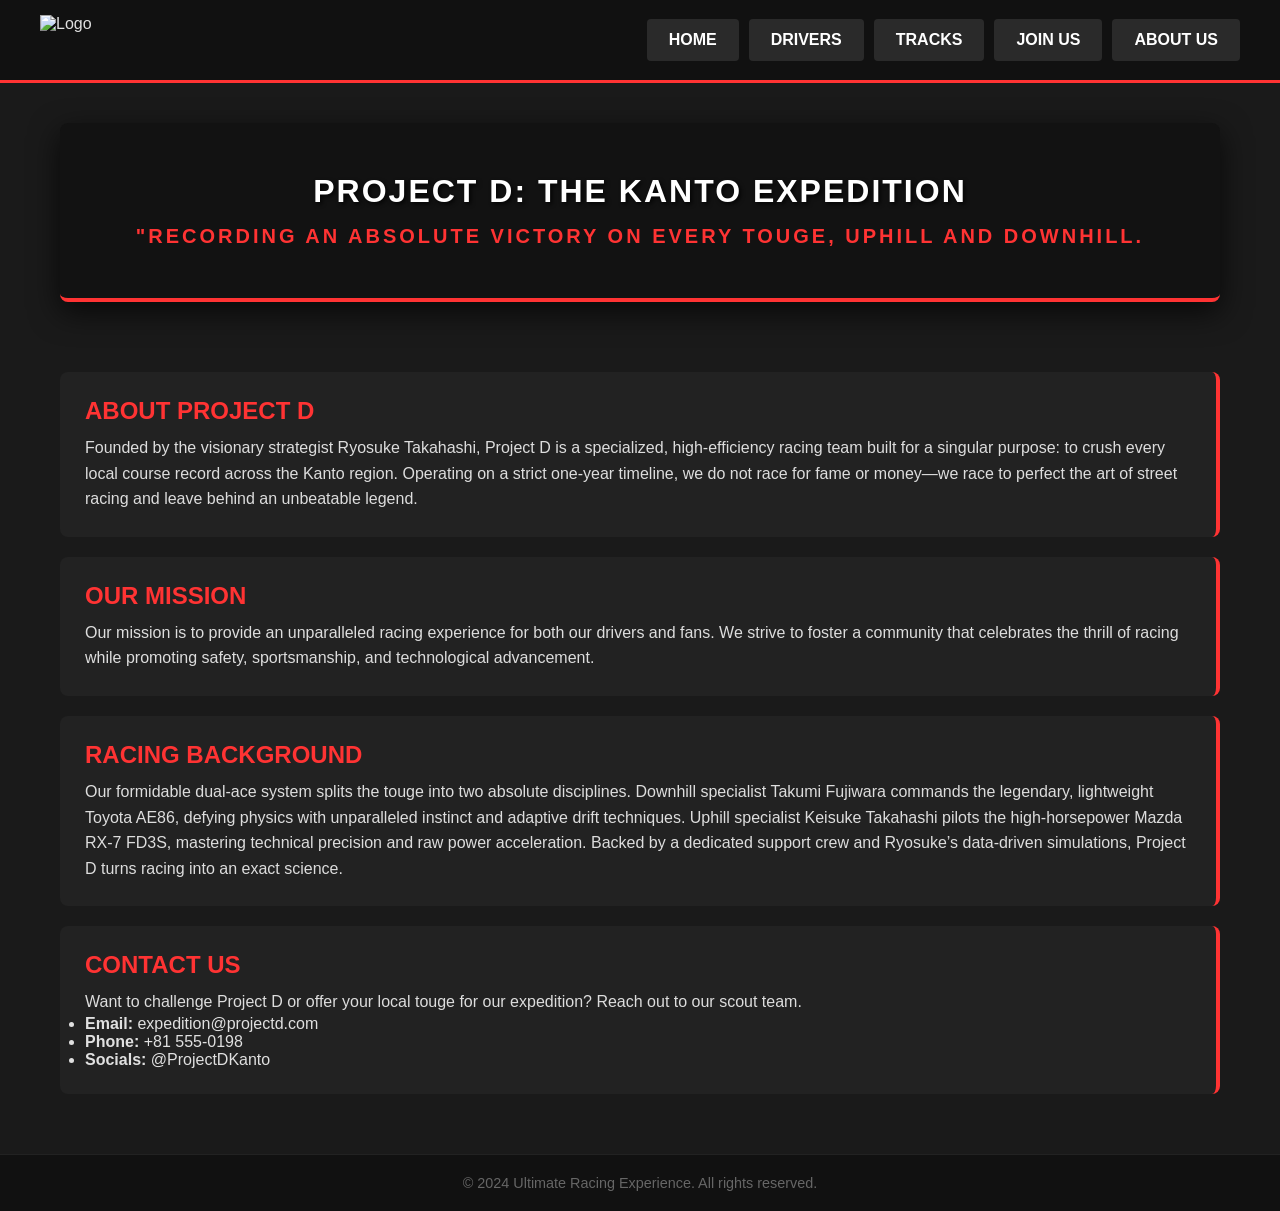
==== AboutusPage.html @ b88dddef "Add files via upload" ====
<!DOCTYPE html>
<html lang="en">
    <head>
        <meta charset="UTF-8">
        <meta http-equiv="X-UA-Compatible" content="IE=edge">
        <meta name="viewport" content="width=device-width, initial-scale=1.0">
        <link rel="stylesheet" href="ProjectD.css">
        <title>About Us</title>
    </head>

    <body>
    <header>
        <div class = "header.container">
            <div class = "header.logo">
                <img src="https://projectdlv.com/cdn/shop/files/Transparent_Logo_4b32a657-edc1-4eaa-8bf2-3cd6b6f231f1.png?v=1695078210&width=600" alt="Logo">
            </div>

            <div class = "navigation-buttons">
                <button class = "nav-button" onclick="location.href='index.html'">Home</button>
                <button class = "nav-button" onclick="location.href='DriversPage.html'">Drivers</button>
                <button class = "nav-button" onclick="location.href='TracksPage.html'">Tracks</button>
                <button class = "nav-button" onclick="location.href='JoinusPage.html'">Join Us</button>
                <button class = "nav-button" onclick="location.href='AboutusPage.html'">About Us</button>
            </div>
        </div>
    </header>

    <main>
        <div class = "main-container">
            <div class = "main-head-text">
                <h1>PROJECT D: THE KANTO EXPEDITION</h1>
                <p>"RECORDING AN ABSOLUTE VICTORY ON EVERY TOUGE, UPHILL AND DOWNHILL.</p>
            </div>

            <div class = "About us-section">
                <div class = "about-project-d">
                    <h2>About Project D</h2>
                    <p>Founded by the visionary strategist Ryosuke Takahashi, Project D is a specialized, high-efficiency racing team built for a singular purpose: to crush every local course record across the Kanto region. Operating on a strict one-year timeline, we do not race for fame or money—we race to perfect the art of street racing and leave behind an unbeatable legend.</p>
                </div>

                <div class = "mission-vision">
                    <h2>Our Mission</h2>
                    <p>Our mission is to provide an unparalleled racing experience for both our drivers and fans. We strive to foster a community that celebrates the thrill of racing while promoting safety, sportsmanship, and technological advancement.</p>
                </div>

                <div class = "racing-background">
                    <h2>Racing Background</h2>
                    <p>Our formidable dual-ace system splits the touge into two absolute disciplines. Downhill specialist Takumi Fujiwara commands the legendary, lightweight Toyota AE86, defying physics with unparalleled instinct and adaptive drift techniques. Uphill specialist Keisuke Takahashi pilots the high-horsepower Mazda RX-7 FD3S, mastering technical precision and raw power acceleration. Backed by a dedicated support crew and Ryosuke’s data-driven simulations, Project D turns racing into an exact science.</p>
                </div>
                <div class = "about-project-d">
                <h2>Contact Us</h2>
                <p>Want to challenge Project D or offer your local touge for our expedition? Reach out to our scout team.</p>
                <ul class="contact-list">
                    <li><strong>Email:</strong> expedition@projectd.com</li>
                    <li><strong>Phone:</strong> +81 555-0198</li>
                    <li><strong>Socials:</strong> @ProjectDKanto</li>
                </div>
                </ul>
            </div>

            
            </div>
    </main>

    <footer>
        <div class = "footer-container">
            <p>&copy; 2024 Ultimate Racing Experience. All rights reserved.</p>
        </div>
    </footer>
    <script src="ProjectD.js"></script>
    </body>
</html>
---- ProjectD.css ----
/* ==========================================================================
   1. GLOBAL & BASE STYLES
   ========================================================================== */
* {
    box-sizing: border-box;
    margin: 0;
    padding: 0;
    font-family: 'Segoe UI', Tahoma, Geneva, Verdana, sans-serif;
}

body {
    background-color: #1a1a1a;
    background-image: linear-gradient(rgba(26, 26, 26, 0.85), rgba(26, 26, 26, 0.85)), 
                      url("https://ih1.redbubble.net/image.2011355752.8996/flat,750x,075,f-pad,750x1000,f8f8f8.jpg");
    background-size: cover;
    background-attachment: fixed;
    background-position: center;
    color: #e0e0e0;
    display: flex;
    flex-direction: column;
    min-height: 100vh;
}

main {
    flex: 1;
    padding: 40px 20px;
    max-width: 1200px;
    width: 100%;
    margin: 0 auto;
}

/* ==========================================================================
   2. LAYOUT COMPONENTS
   ========================================================================== */
header {
    background-color: #111111;
    border-bottom: 3px solid #ff3333;
    padding: 15px 30px;
    position: sticky;
    top: 0;
    z-index: 1000;
}

.header\.container {
    display: flex;
    justify-content: space-between;
    align-items: center;
    max-width: 1200px;
    margin: 0 auto;
}

.header\.logo img { height: 50px; width: auto; display: block; }

.navigation-buttons { display: flex; gap: 10px; }

.nav-button {
    background-color: #2a2a2a;
    color: #ffffff;
    border: 2px solid transparent;
    padding: 10px 20px;
    font-size: 1rem;
    font-weight: 600;
    text-transform: uppercase;
    cursor: pointer;
    transition: all 0.3s ease;
    border-radius: 4px;
}

.nav-button:hover {
    background-color: #ff3333;
    color: #ffffff;
    border-color: #ff6666;
    box-shadow: 0 0 10px rgba(255, 51, 51, 0.5);
}

footer {
    background-color: #111111;
    padding: 20px;
    text-align: center;
    border-top: 1px solid #222222;
    margin-top: auto;
}

.footer-container p { color: #666666; font-size: 0.9rem; }

/* ==========================================================================
   3. SHARED UI ELEMENTS
   ========================================================================== */
.main-container { display: flex; flex-direction: column; gap: 40px; }
.main-container-box { display: flex; flex-direction: column; gap: 30px; width: 100%; }

/* Text Blocks */
.main-head-text {
    text-align: center;
    background: rgba(17, 17, 17, 0.9);
    padding: 50px 30px;
    border-radius: 8px;
    border-bottom: 4px solid #ff3333;
    box-shadow: 0 10px 30px rgba(0, 0, 0, 0.7);
    margin-bottom: 30px;
}
.main-head-text h1 { font-size: 2rem; color: #ffffff; text-transform: uppercase; letter-spacing: 2px; margin-bottom: 15px; text-shadow: 2px 2px 4px rgba(0, 0, 0, 0.8); }
.main-head-text p { font-size: 1.25rem; color: #ff3333; text-transform: uppercase; letter-spacing: 3px; font-weight: 600; }

.main-page-text { text-align: center; background: rgba(17, 17, 17, 0.85); padding: 40px; border-radius: 8px; border-left: 5px solid #ff3333; }
.main-page-text h1 { font-size: 2.5rem; color: #ffffff; margin-bottom: 20px; text-transform: uppercase; letter-spacing: 1px; }
.main-page-text p { font-size: 1.2rem; line-height: 1.6; color: #cccccc; }

/* GIF Grid */
.gif-containers { display: grid; grid-template-columns: repeat(2, 1fr); gap: 15px; width: 100%; }
.gif-containers img {
    width: 100%; height: auto; aspect-ratio: 16 / 9; object-fit: cover; border-radius: 4px;
    box-shadow: 0 4px 15px rgba(0, 0, 0, 0.5); transition: transform 0.3s ease, border-color 0.3s ease; border: 1px solid #222222;
}
.gif-containers img:hover { transform: scale(1.02); border-color: #ff3333; }

/* Info Cards (Drivers/Tracks) */
.drivers-section, .Tracks-section { display: grid; grid-template-columns: repeat(auto-fit, minmax(280px, 1fr)); gap: 25px; }

.driver-card, .track-card {
    background-color: #222222; border: 1px solid #333333; border-radius: 8px; overflow: hidden;
    transition: transform 0.3s ease, box-shadow 0.3s ease; text-align: center; padding-bottom: 20px; display: flex; flex-direction: column; 
}
.driver-card ul, .track-card ul { text-align: left; display: inline-block; margin: 15px auto 0 auto; padding-left: 10px; }
.driver-card li, .track-card li { color: #cccccc; font-size: 0.95rem; line-height: 0.8; margin-bottom: 5px; }
.driver-card:hover, .track-card:hover { transform: translateY(-5px); box-shadow: 0 10px 20px rgba(255, 51, 51, 0.2); border-color: #ff3333; }
.driver-card img, .track-card img { width: 100%; height: 350px; background-color: #111111; object-fit: contain; border-bottom: 3px solid #ff3333; }
.driver-card h2, .track-card h2 { color: #ffffff; margin: 15px 0 10px 0; font-size: 2rem; }
.driver-card p, .track-card p { color: #aaaaaa; padding: 0 15px; font-size: 1rem; }

/* Info Boxes */
.about-project-d, .mission-vision, .racing-background { background-color: #222222; padding: 25px; border-radius: 8px; border-right: 4px solid #ff3333; margin-bottom: 20px; }
.about-project-d h2, .mission-vision h2, .racing-background h2 { color: #ff3333; margin-bottom: 10px; text-transform: uppercase; }
.about-project-d p, .mission-vision p, .racing-background p { line-height: 1.6; color: #dddddd; }

/* Forms */
.driver-candidate-form { background-color: #222222; max-width: 600px; margin: 40px auto; padding: 40px; border-radius: 8px; box-shadow: 0 8px 24px rgba(0,0,0,0.4); border-top: 4px solid #ff3333; }
.driver-candidate-form h1 { color: #ffffff; margin-bottom: 25px; text-align: center; text-transform: uppercase; }
.driver-candidate-form label { display: block; margin-bottom: 8px; font-weight: 600; color: #cccccc; }
.driver-candidate-form input[type="text"], .driver-candidate-form input[type="email"], .driver-candidate-form select, .driver-candidate-form textarea, .driver-candidate-form input[type="file"] {
    width: 100%; padding: 12px; background-color: #1a1a1a; border: 1px solid #444444; border-radius: 4px; color: #ffffff; font-size: 1rem; transition: all 0.3s ease;
}
.driver-candidate-form input:focus, .driver-candidate-form select:focus, .driver-candidate-form textarea:focus { outline: none; border-color: #ff3333; box-shadow: 0 0 8px rgba(255, 51, 51, 0.3); }
.driver-candidate-form select option { background-color: #1a1a1a; color: #ffffff; }
.driver-candidate-form input[type="file"]::file-selector-button {
    background-color: #2a2a2a; color: #ffffff; border: 1px solid #444444; padding: 6px 12px; border-radius: 4px;
    cursor: pointer; font-weight: 600; text-transform: uppercase; font-size: 0.85rem; margin-right: 10px; transition: all 0.3s ease;
}
.driver-candidate-form input[type="file"]::file-selector-button:hover { background-color: #ff3333; border-color: #ff6666; }
.driver-candidate-form input[type="submit"] {
    background-color: #ff3333; color: #ffffff; border: none; padding: 12px 24px; font-size: 1.1rem;
    font-weight: bold; text-transform: uppercase; border-radius: 4px; cursor: pointer; width: 100%; transition: background-color 0.3s ease; margin-top: 25px; margin-bottom: 0px;
}
.driver-candidate-form input[type="submit"]:hover { background-color: #cc2222; }

/* ==========================================================================
   4. PAGE-SPECIFIC DESIGNS
   ========================================================================== */
/* Driver Profile */
.driver-profile-layout { display: flex; gap: 30px; align-items: stretch; width: 100%; }
.profile-left { flex: 2; background-color: #222222; border: 1px solid #333333; border-radius: 8px; display: flex; flex-direction: column; overflow: hidden; }
.profile-right { flex: 1; background-color: #222222; border: 1px solid #333333; border-radius: 8px; display: flex; flex-direction: column; overflow: hidden;   transition: transform 0.3s ease, border-color 0.3s ease; border: 1px solid #222222;}
.profile-right:hover {transform: scale(1.02); border-color: #ff3333; }
.record-title { color: #ff3333; text-align: center; margin-top: 20px; font-size: 1.2rem; }
.video-gif-link { position: relative; display: block; flex: 1; }
.video-gif-link img { width: 100%; height: 100%; object-fit: cover; }
.play-overlay { position: absolute; bottom: 0; width: 100%; background: rgba(255, 51, 51, 0.8); color: #fff; text-align: center; padding: 10px; font-weight: bold; text-transform: uppercase; }
.profile-desc { padding: 25px; background-color: #1a1a1a; }
.profile-desc h3 { color: #fff; margin-bottom: 10px; }
.profile-desc p { color: #ccc; line-height: 1.5; }

/* Track Details - Encapsulated Container (PC defaults to 3 images) */
.track-images-grid { 
    display: grid; 
    grid-template-columns: repeat(3, 1fr); 
    gap: 15px; 
    margin-bottom: 30px; 
    background-color: #222222; /* Container background */
    padding: 20px; 
    border-radius: 8px; 
}
.track-images-grid img { 
    width: 100%; 
    height: 250px; 
    object-fit: cover; 
    border-radius: 4px; /* Slightly tighter border radius inside the container */
    border: 1px solid #333333; 
}

.top-page-nav {
    display: flex;
    justify-content: center;
    gap: 15px;
    padding: 15px;
    background-color: #111111;
    border-bottom: 0px solid #333333;
    margin-bottom: 0px;
}

.top-page-nav a {
    color: #aaaaaa;
    text-decoration: none;
    background-color: #1a1a1a;
    box-shadow: 0 4px 10px rgba(0, 0, 0, 0.5);
    font-weight: 600;
    text-transform: uppercase;
    font-size: 0.9rem;
    padding: 5px 15px;
    transition: color 0.3s ease;
}

.top-page-nav a:hover {
    color: #ff3333;
}
.track-details-middle { background-color: #222222; padding: 30px; border-radius: 8px; border-left: 5px solid #ff3333; text-align: center; margin-bottom: 30px; }
.track-details-middle h2 { color: #ffffff; margin-bottom: 15px; font-size: 2.2rem; }
.track-details-middle p { color: #dddddd; font-size: 1.1rem; line-height: 1.5; }
.track-records-box { margin-top: 20px; padding: 15px; background-color: #111111; width: 100%; border-radius: 4px; display: inline-block; }
.track-records-box p { color: #ff3333; font-weight: bold; margin: 0; }
.track-videos-grid { display: grid; grid-template-columns: repeat(2, 1fr); gap: 20px; }
.video-container { background: #222222; padding: 15px; border-radius: 8px; text-align: center;  transition: transform 0.3s ease, border-color 0.3s ease; border: 1px solid #222222; }
.video-container h3 { color: #fff; margin-bottom: 15px; text-transform: uppercase; }
.video-container:hover {transform: scale(1.02); border-color: #ff3333; }

/* ==========================================================================
   5. RESPONSIVE DESIGN
   ========================================================================== */
@media (max-width: 768px) {
    body {
        background-attachment: scroll;
    }

    header {
        padding: 12px 14px;
    }

    .header\.container {
        flex-direction: column;
        gap: 12px;
        align-items: stretch;
    }

    .header\.logo {
        display: flex;
        justify-content: center;
    }

    .header\.logo img {
        height: 42px;
    }

    .navigation-buttons {
        width: 100%;
        overflow-x: auto;
        gap: 8px;
        padding-bottom: 4px;
        -webkit-overflow-scrolling: touch;
        scrollbar-width: none;
    }

    .navigation-buttons::-webkit-scrollbar {
        display: none;
    }

    .nav-button {
        flex: 0 0 auto;
        padding: 8px 12px;
        font-size: 0.8rem;
        white-space: nowrap;
    }

    .top-page-nav {
        display: flex;
        flex-wrap: wrap;
        justify-content: center;
        gap: 10px;
        padding: 10px;
    }

    .top-page-nav a {
        flex:  1 45%; 
        text-align: center;
        padding: 5px 0;
        background: #1a1a1a;
        margin: 0;
    }

    main {
        padding: 20px 14px 28px;
    }

    .main-container {
        gap: 24px;
    }

    .main-container-box {
        gap: 20px;
    }

    .main-head-text,
    .main-page-text,
    .about-project-d,
    .mission-vision,
    .racing-background,
    .track-details-middle,
    .driver-candidate-form {
        padding: 22px 18px;
    }

    .main-head-text h1 {
        font-size: 1.35rem;
        letter-spacing: 1px;
        line-height: 1.25;
        white-space: nowrap;
        overflow: hidden;
        text-overflow: ellipsis;
    }

    .main-head-text p {
        display: block;
        font-size: 0.85rem;
        white-space: nowrap;
        overflow: hidden;
        text-overflow: ellipsis;
    }

    .main-page-text p,
    .track-details-middle p,
    .profile-desc p,
    .track-card ul {
        display: none;
    }
    
    .about-project-d p, 
    .mission-vision p, 
    .racing-background p,
    .driver-card p,
    .track-card p {
        display: block;
        font-size: 0.9rem;
    }

    .driver-card .spec-sheet,
    .driver-card ul {
        display: inline-block;
        font-size: 0.85rem;
    }

    .main-page-text h1 {
        font-size: 1.7rem;
        margin-bottom: 0;
    }

    .gif-containers {
        grid-template-columns: repeat(2, 1fr);
        gap: 8px;
    }

    .drivers-section,
    .Tracks-section {
        grid-template-columns: 1fr;
        gap: 18px;
    }

    .driver-card,
    .track-card {
        padding-bottom: 14px;
    }

    .driver-card img,
    .track-card img {
        height: 240px;
    }

    .driver-card h2,
    .track-card h2 {
        font-size: 1.35rem;
        margin: 12px 0 6px;
        padding: 0 12px;
    }

    .driver-profile-layout {
        flex-direction: column;
        gap: 18px;
    }

    .profile-left {
        min-width: 0;
        min-height: 50vh;
    }

    .profile-right {
        min-width: 0;
        min-height: 30vh;
    }

    .record-title {
        margin-top: 14px;
        font-size: 1rem;
    }

    .video-gif-link {
        min-height: 220px;
    }

    .play-overlay {
        padding: 8px;
        font-size: 0.82rem;
    }

    /* Track Specific Pages (Mobile drops to 1 Image) */
    .track-images-grid {
        display: block; /* Changes from grid to standard block */
        margin-bottom: 20px;
        padding: 15px; /* Adjust padding for mobile container */
    }

    .track-images-grid img {
        height: 220px; 
    }

    /* Target and hide the 1st and 3rd images on mobile only */
    .track-images-grid img:first-child,
    .track-images-grid img:nth-child(3) {
        display: none; 
    }

    .track-details-middle h2 {
        font-size: 1.4rem;
        margin-bottom: 10px;
    }

    .track-records-box {
        margin-top: 12px;
        padding: 12px;
    }

    .track-records-box p {
        display: block;
        font-size: 0.95rem;
        line-height: 1.4;
    }

    .track-videos-grid {
        grid-template-columns: 1fr;
        gap: 14px;
    }

    .video-container {
        padding: 12px;
    }

    .video-container h3 {
        font-size: 0.95rem;
        margin-bottom: 10px;
    }

    .video-container iframe {
        width: 100%;
        height: auto;
        aspect-ratio: 16 / 9;
    }

    .driver-candidate-form {
        margin: 10px auto 0;
    }

    .driver-candidate-form h1 {
        font-size: 1.4rem;
        margin-bottom: 18px;
    }

    .driver-candidate-form input[type="text"],
    .driver-candidate-form input[type="email"],
    .driver-candidate-form select,
    .driver-candidate-form textarea,
    .driver-candidate-form input[type="file"] {
        padding: 10px;
        font-size: 0.95rem;
    }

    footer {
        padding: 16px 14px;
    }
}

@media (max-width: 480px) {
    .main-head-text,
    .main-page-text,
    .about-project-d,
    .mission-vision,
    .racing-background,
    .track-details-middle,
    .driver-candidate-form {
        padding: 18px 14px;
        border-radius: 6px;
    }

    .main-head-text h1 {
        font-size: 1.15rem;
    }

    .main-page-text h1 {
        font-size: 1.45rem;
    }

    .nav-button {
        padding: 7px 10px;
        font-size: 0.75rem;
    }

    .driver-card img,
    .track-card img {
        height: 210px;
    }

    .track-images-grid img {
        height: 180px; 
    }

    .video-gif-link {
        min-height: 190px;
    }

    .driver-candidate-form input[type="submit"] {
        padding: 11px 18px;
        font-size: 1rem;
    }
}
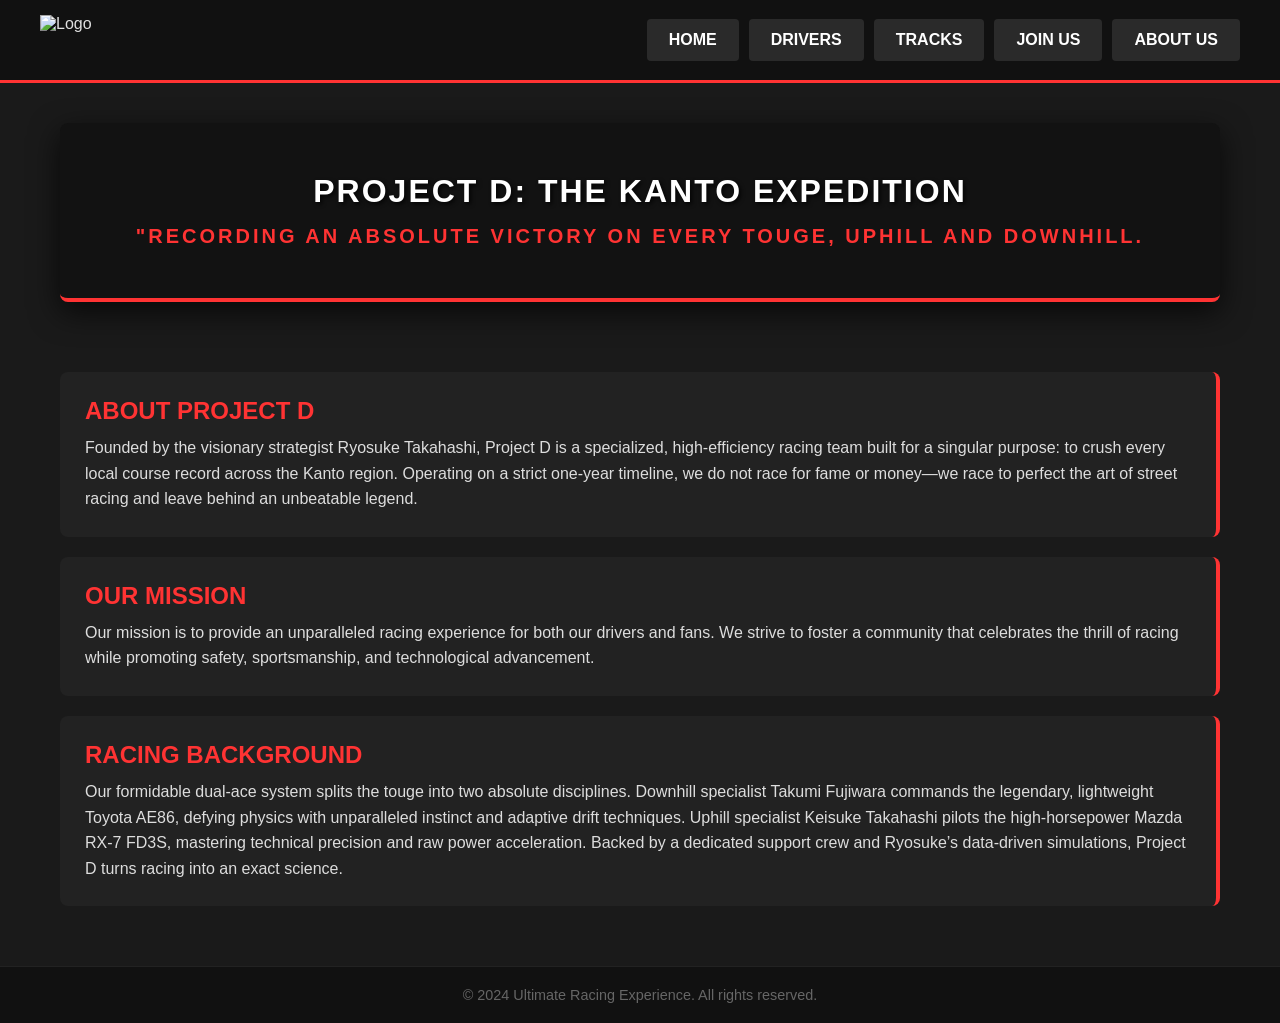
==== commit 67e9d727: "Update AboutusPage.html" ====
--- a/AboutusPage.html
+++ b/AboutusPage.html
@@ -47,16 +47,7 @@
                     <h2>Racing Background</h2>
                     <p>Our formidable dual-ace system splits the touge into two absolute disciplines. Downhill specialist Takumi Fujiwara commands the legendary, lightweight Toyota AE86, defying physics with unparalleled instinct and adaptive drift techniques. Uphill specialist Keisuke Takahashi pilots the high-horsepower Mazda RX-7 FD3S, mastering technical precision and raw power acceleration. Backed by a dedicated support crew and Ryosuke’s data-driven simulations, Project D turns racing into an exact science.</p>
                 </div>
-                <div class = "about-project-d">
-                <h2>Contact Us</h2>
-                <p>Want to challenge Project D or offer your local touge for our expedition? Reach out to our scout team.</p>
-                <ul class="contact-list">
-                    <li><strong>Email:</strong> expedition@projectd.com</li>
-                    <li><strong>Phone:</strong> +81 555-0198</li>
-                    <li><strong>Socials:</strong> @ProjectDKanto</li>
-                </div>
-                </ul>
-            </div>
+                
 
             
             </div>
@@ -69,4 +60,4 @@
     </footer>
     <script src="ProjectD.js"></script>
     </body>
-</html> +</html> 
